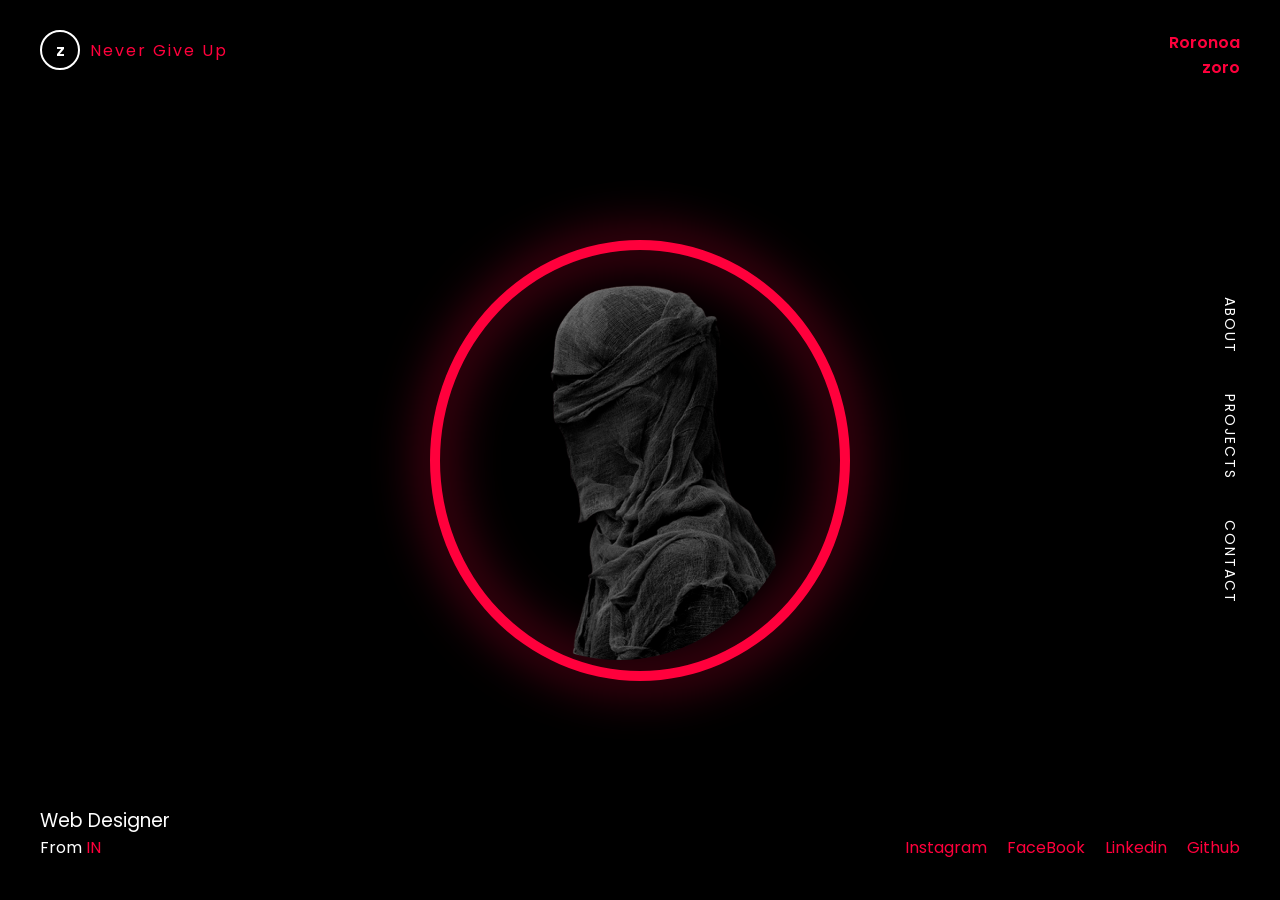
==== index.html @ f609759d "first commit" ====
<!DOCTYPE html>
<html lang="en">
<head>
    <meta charset="UTF-8">
    <title>Portfolio Hero</title>
    <link rel="stylesheet" href="style.css">
</head>
<body>

<div class="container">

   
    <div class="logo">
        <span class="circle">z</span>
        <span class="brand">Never Give Up</span>
    </div>

    
    <div class="name">
        <p>Roronoa</p>
        <p>zoro</p>
    </div>

   
    <div class="menu">
        <a href="About.html">ABOUT</a>
        <a href="Projects.html">PROJECTS</a>
        <a href="contact.html">CONTACT</a>
    </div>

   
    <div class="hero">
        <div class="ring"></div>
        <img class="hero-img" src="image/Hero.png" alt="Profile">
    </div>

   
    <div class="info">
        <h3>Web Designer</h3>
        <p>From <span>IN</span></p>
    </div>

    
    <div class="social">
        <span>Instagram</span>
        <span>FaceBook</span>
        <span>Linkedin</span>
        <span>Github</span>
    </div>

</div>

</body>
</html>
---- style.css ----
@import url('https://fonts.googleapis.com/css2?family=Poppins:wght@300;400;600&display=swap');

/* GLOBAL RESET */
* {
    margin: 0;
    padding: 0;
    box-sizing: border-box;
    font-family: 'Poppins', sans-serif;
}

body {
    background: #000;
    color: #fff;
    overflow-x: hidden;
}

/*  HOME PAGE */
.container {
    width: 100vw;
    height: 100vh;
    position: relative;
}

/* Logo */
.logo {
    position: absolute;
    top: 30px;
    left: 40px;
    display: flex;
    align-items: center;
    gap: 10px;
}

.logo .circle {
    width: 40px;
    height: 40px;
    border: 2px solid #fff;
    border-radius: 50%;
    display: grid;
    place-items: center;
    font-weight: 600;
}

.logo .brand {
    color: #ff003c;
    letter-spacing: 2px;
}

/* Name */
.name {
    position: absolute;
    top: 30px;
    right: 40px;
    text-align: right;
    color: #ff003c;
    font-weight: 600;
}

.name p:hover {
    color: #fff;
    transition: color 0.3s ease;
}

/* Vertical Menu */
.menu {
    position: absolute;
    right: 40px;
    top: 50%;
    transform: translateY(-50%);
    display: flex;
    flex-direction: column;
    gap: 40px;
}

.menu a {
    writing-mode: vertical-rl;
    text-decoration: none;
    color: #fff;
    letter-spacing: 2px;
    font-size: 14px;
    transition: color 0.3s ease;
}

.menu a:hover {
    color: #ff003c;
}

/* Hero Center */
.hero {
    position: absolute;
    left: 50%;
    top: 50%;
    transform: translate(-50%, -50%);
    width: 420px;
    height: 420px;
    display: grid;
    place-items: center;
}

/* Ring */
.ring {
    position: absolute;
    inset: 0;
    border: 10px solid #ff003c;
    border-radius: 100%;
    filter: drop-shadow(0 0 25px #ff003c);
    z-index: 1;
    transition: transform 0.3s ease;
    height: 105%;
}

.ring:hover {   
    transform: scale(1.05);
}

/* Hero Image */
.hero img {
    position: absolute;
    bottom: 0;
    left: 45%;
    transform: translateX(-50%);
    height: 420px;
    z-index: 2;
    border-radius: 60%;
    transition: transform 0.3s ease;

}

.hero img:hover {
    transform: translateX(-50%) scale(1.05);
    
}

/* Bottom Info */
.info {
    position: absolute;
    bottom: 40px;
    left: 40px;
}

.info h3 {
    font-weight: 400;
}

.info span {
    color: #ff003c;
}

/* Social */
.social {
    position: absolute;
    bottom: 40px;
    right: 40px;
    display: flex;
    gap: 20px;
    color: #ff003c;
}

.social span {
    cursor: pointer;
}

.social span:hover {
    text-decoration: underline;
}

/* COMMON PAGE STYLES */
.page {
    min-height: 100vh;
    padding: 100px 120px;
}

.page-title {
    font-size: 48px;
    letter-spacing: 4px;
    color: #ff003c;
    margin-bottom: 40px;
}

.page-text {
    max-width: 700px;
    line-height: 1.8;
    font-size: 16px;
    margin-bottom: 20px;
}

/* PROJECTS PAGE */
.projects {
    display: grid;
    grid-template-columns: repeat(auto-fit, minmax(250px, 1fr));
    gap: 30px;
}

.project-card {
    border: 1px solid #ff003c;
    padding: 25px;
}

.project-card h3 {
    margin-bottom: 10px;
    color: #ff003c;
}

.project-card p {
    font-size: 14px;
    line-height: 1.6;
}

/* CONTACT PAGE */
.contact-page {
    display: flex;
    flex-direction: column;
    justify-content: center;
}

.contact-header {
    margin-bottom: 50px;
}

.subtitle {
    color: #aaa;
    font-size: 15px;
    max-width: 500px;
}

/* Grid */
.contact-grid {
    display: grid;
    grid-template-columns: 1fr 1fr;
    gap: 70px;
    align-items: center;
}

/* Info */
.contact-info p {
    margin-bottom: 20px;
    line-height: 1.7;
    font-size: 15px;
}

.contact-info strong {
    display: block;
    color: #ff003c;
    margin-bottom: 4px;
}

/* Form */
.contact-form {
    max-width: 520px;
    display: flex;
    flex-direction: column;
    gap: 20px;
}

.contact-form input,
.contact-form textarea {
    background: transparent;
    border: 1px solid #ff003c;
    padding: 12px;
    color: white;
    outline: none;
}

.contact-form textarea {
    height: 120px;
    resize: none;
}

.contact-form input::placeholder,
.contact-form textarea::placeholder {
    color: #777;
}

.contact-form button {
    background: #ff003c;
    color: white;
    border: none;
    padding: 12px;
    cursor: pointer;
    font-weight: 600;
    transition: background 0.3s ease;
}

.contact-form button:hover {
    background: #e60034;
}


.download-btn,
.hire-btn,
.back-btn {
    display: inline-block;
    padding: 12px 28px;
    font-size: 14px;
    letter-spacing: 2px;
    text-transform: uppercase;
    cursor: pointer;
    border: 1px solid #ff003c;
    background: transparent;
    color: white;
    transition: all 0.3s ease;
    text-decoration: none;
    margin: 10px 0;
}

.download-btn:hover {
    background: #ff003c;
    color: black;
}

.hire-btn {
    background: #ff003c;
    color: black;
}

.hire-btn:hover {
    background: transparent;
    color: white;
}

.back-btn {
    border-color: white;
}

.back-btn:hover {
    background: white;
    color: black;
}

.button-group {
    margin-top: 35px;
    display: flex;
    gap: 20px;
    flex-wrap: wrap;
}


@media (max-width: 900px) {
    .menu {
        display: none;
    }

    .contact-grid {
        grid-template-columns: 1fr;
        gap: 50px;
    }

    .page {
        padding: 80px 40px;
    }
}
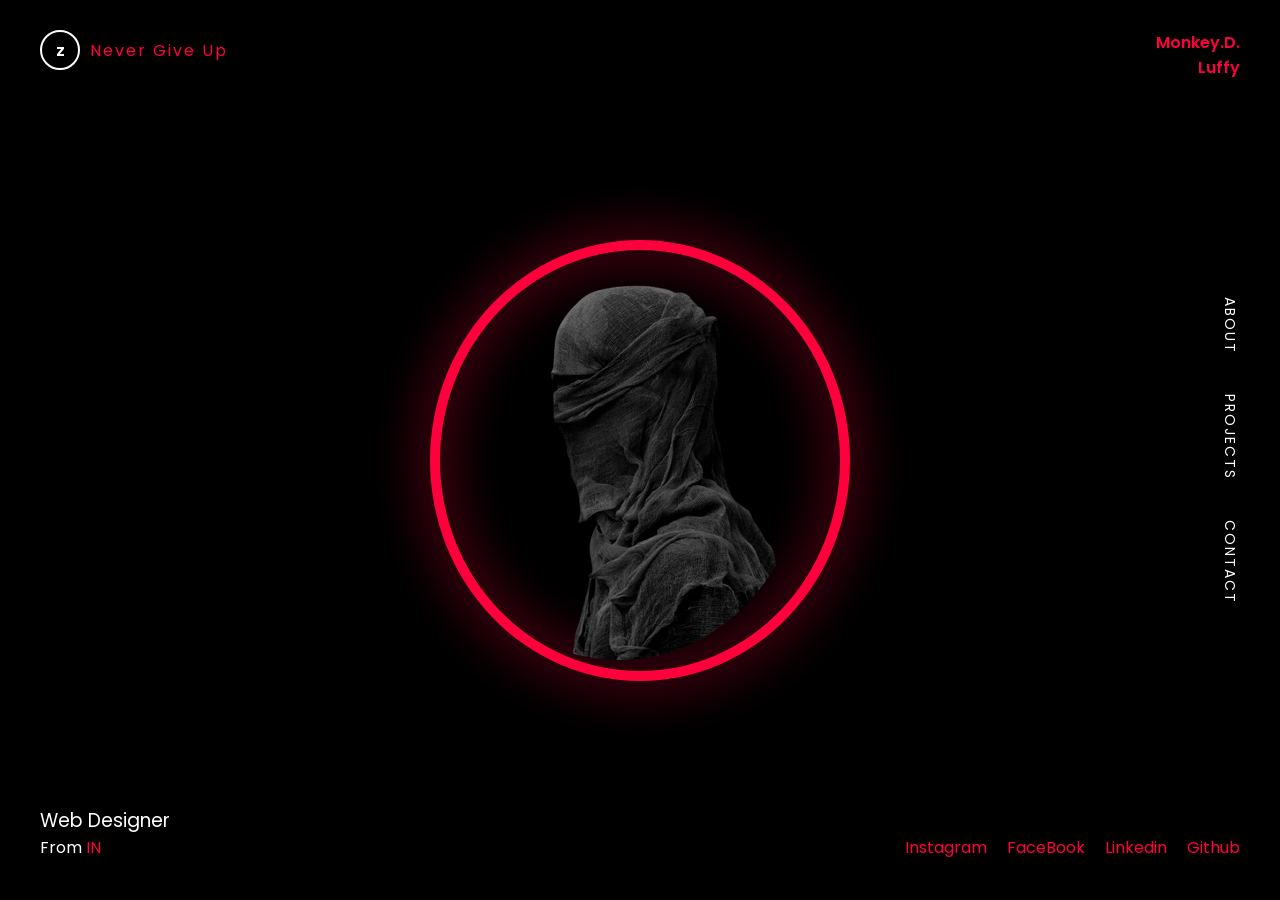
==== commit bb5bafc2: "Update character names in index.html" ====
--- a/index.html
+++ b/index.html
@@ -17,8 +17,8 @@
 
     
     <div class="name">
-        <p>Roronoa</p>
-        <p>zoro</p>
+        <p>Monkey.D.</p>
+        <p>Luffy</p>
     </div>
 
    
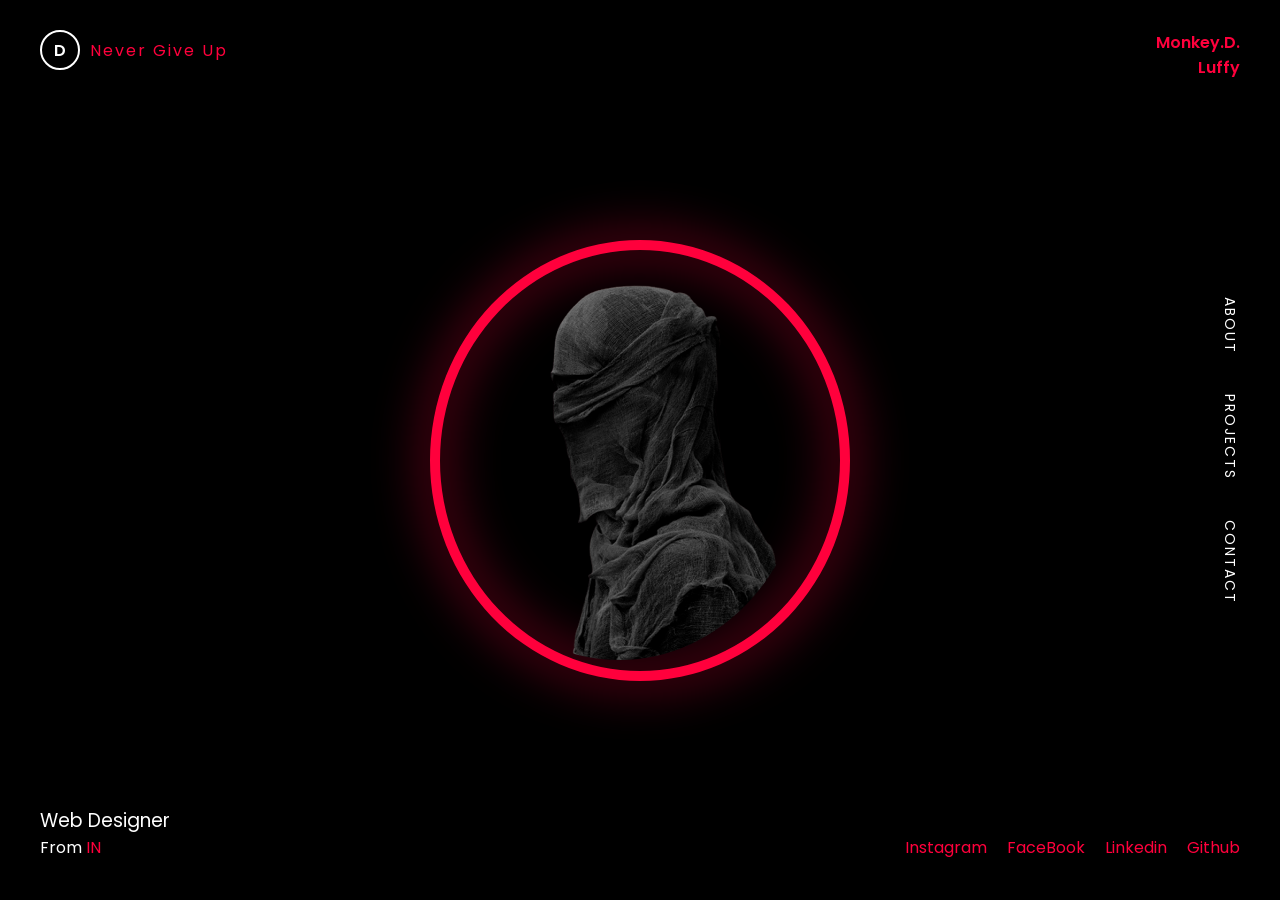
==== commit d5a32976: "Change logo circle from 'z' to 'D'" ====
--- a/index.html
+++ b/index.html
@@ -11,7 +11,7 @@
 
    
     <div class="logo">
-        <span class="circle">z</span>
+        <span class="circle">D</span>
         <span class="brand">Never Give Up</span>
     </div>
 
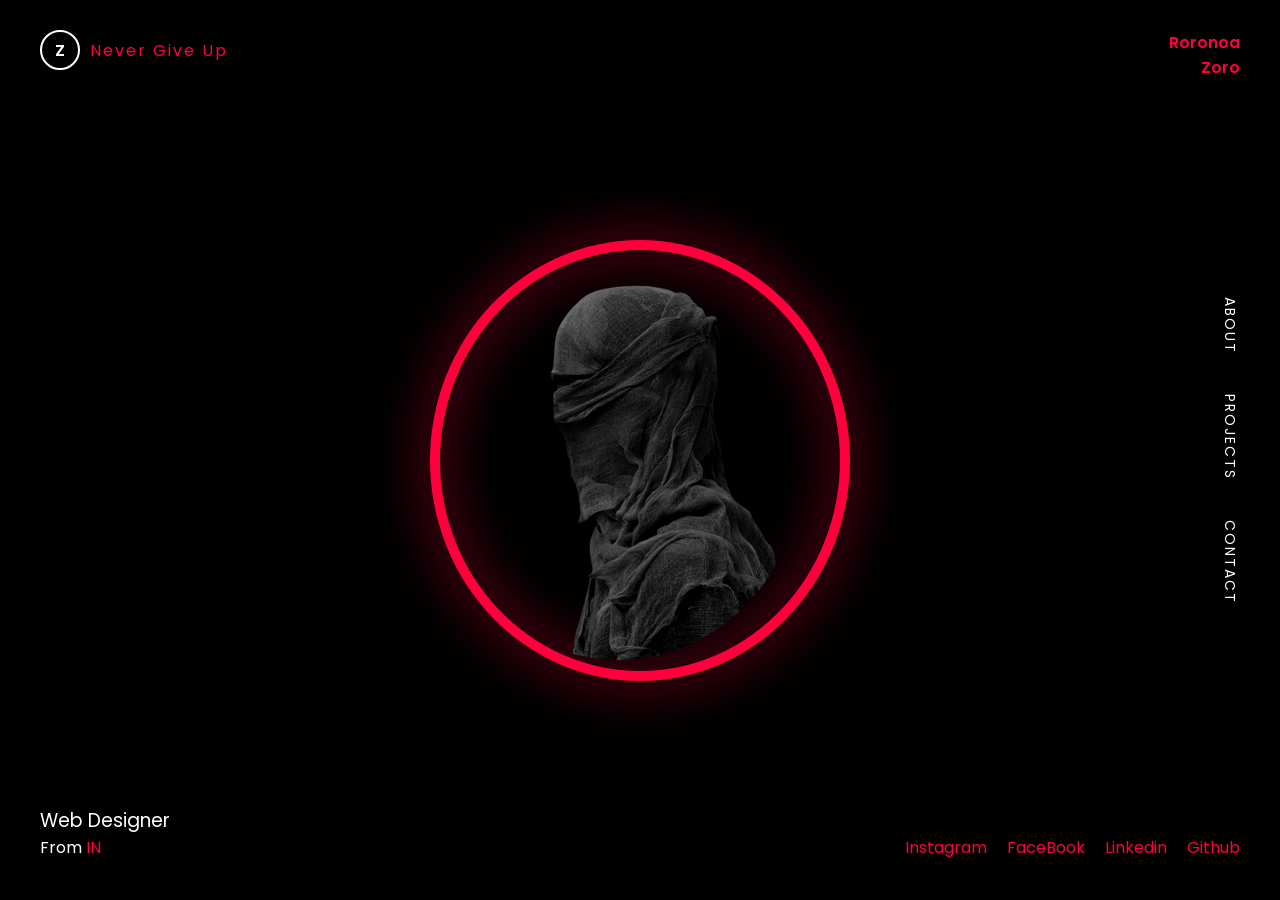
==== commit b0886fc5: "Update logo and name in index.html" ====
--- a/index.html
+++ b/index.html
@@ -11,14 +11,14 @@
 
    
     <div class="logo">
-        <span class="circle">D</span>
+        <span class="circle">Z</span>
         <span class="brand">Never Give Up</span>
     </div>
 
     
     <div class="name">
-        <p>Monkey.D.</p>
-        <p>Luffy</p>
+        <p>Roronoa</p>
+        <p>Zoro</p>
     </div>
 
    
